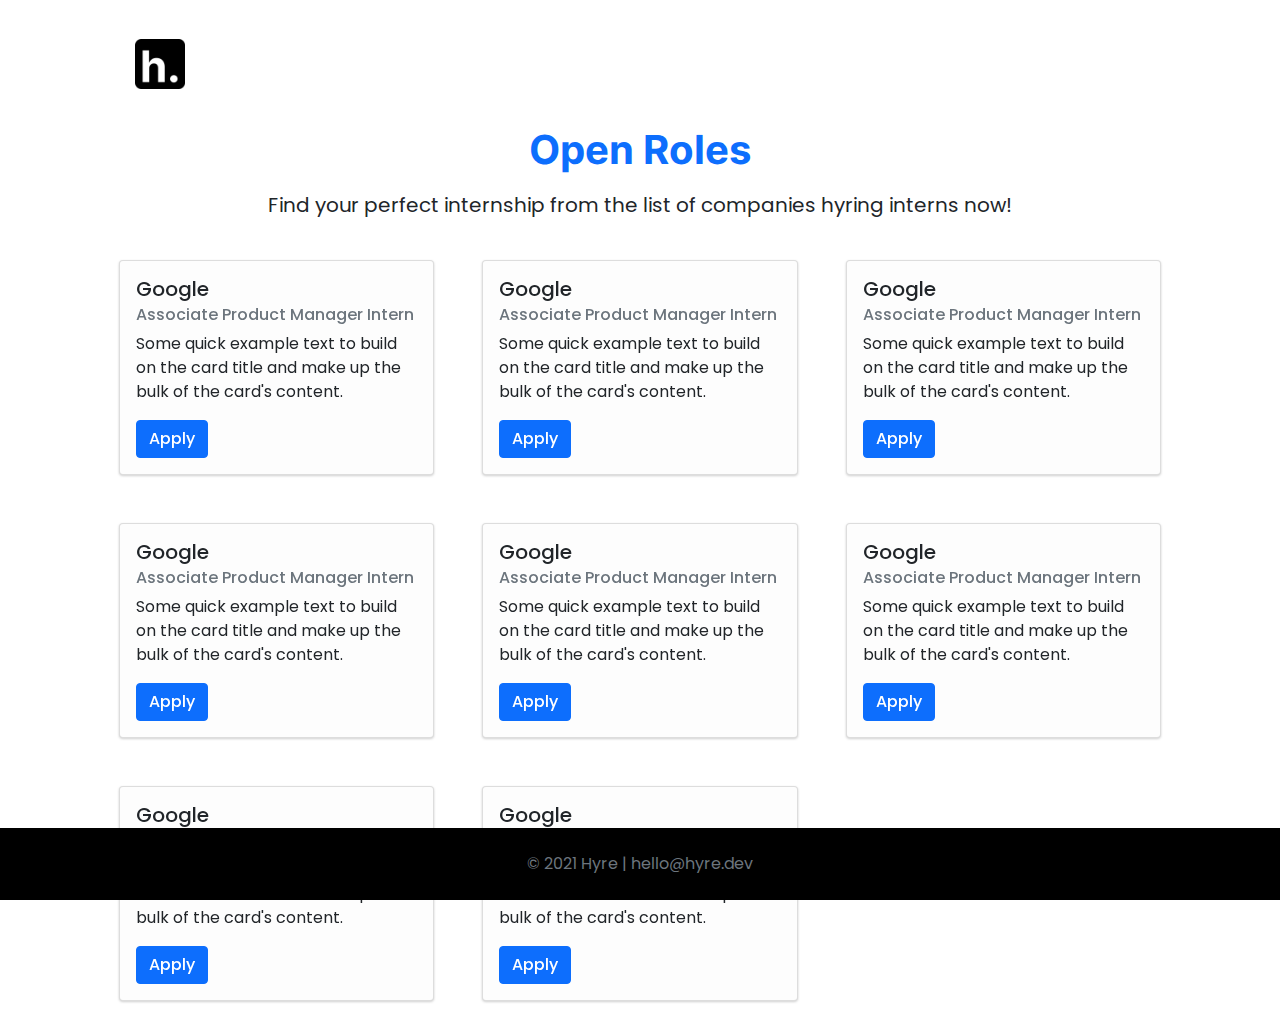
==== apply.html @ 90819050 "apply" ====
<!DOCTYPE html>
<html>
    <head>
        <title>Hyre</title>
        <meta charset="utf-8">
        <meta name="viewport" content="width=device-width, initial-scale=1, shrink-to-fit=no">
        <link rel="stylesheet" href="static/css/bootstrap.min.css">
        <link rel="stylesheet" href="static/css/bootstrap-grid.min.css">
        <link rel="stylesheet" href="static/css/bootstrap-reboot.min.css">
        <link rel="stylesheet" href="static/css/bootstrap-utilities.min.css">
        <link rel="stylesheet" href="static/css/bootstrap-utilities.rtl.min.css">
        <link rel="stylesheet" href="static/css/bootstrap.rtl.min.css">
        <link rel="stylesheet" href="static/css/style.css">
    </head>
    <body>
        <nav class="navbar navbar-white bg-white container col-xxl-10 pt-2 col-10">
            <a class="navbar-brand" href="#">
              <img src="static/images/favicon.png" width="50" height="50" alt="hyre-logo">
            </a>
        </nav>

        <div>
        <div class="container col-xxl-10 col-10 pt-4">
              <div class="col-lg-12 text-center">
                <h1 class="fw-bold mb-3 open-roles text-primary">Open Roles</h1>
                <p class="lead">Find your perfect internship from the list of companies hyring interns now!</p>
            </div>
          </div>

          <div class="container col-xxl-10 pt-4 col-10 mb-3 pb-3">
            <div class="row flex-lg-row align-items-center g-5">

              <div class="col-lg-4 col-sm-6">
                <div class="card">
                    <div class="card-body">
                      <h5 class="card-title">Google</h5>
                      <h6 class="card-subtitle mb-2 text-muted">Associate Product Manager Intern</h6>
                      <p class="card-text">Some quick example text to build on the card title and make up the bulk of the card's content.</p>
                      <a href="#" class="card-link btn btn-primary">Apply</a>
                    </div>
                  </div>
              </div>

              <div class="col-lg-4 col-sm-6">
                <div class="card">
                    <div class="card-body">
                      <h5 class="card-title">Google</h5>
                      <h6 class="card-subtitle mb-2 text-muted">Associate Product Manager Intern</h6>
                      <p class="card-text">Some quick example text to build on the card title and make up the bulk of the card's content.</p>
                      <a href="#" class="card-link btn btn-primary">Apply</a>
                    </div>
                  </div>
              </div>

              <div class="col-lg-4 col-sm-6">
                <div class="card">
                    <div class="card-body">
                      <h5 class="card-title">Google</h5>
                      <h6 class="card-subtitle mb-2 text-muted">Associate Product Manager Intern</h6>
                      <p class="card-text">Some quick example text to build on the card title and make up the bulk of the card's content.</p>
                      <a href="#" class="card-link btn btn-primary">Apply</a>
                    </div>
                  </div>
              </div>

              <div class="col-lg-4 col-sm-6">
                <div class="card">
                    <div class="card-body">
                      <h5 class="card-title">Google</h5>
                      <h6 class="card-subtitle mb-2 text-muted">Associate Product Manager Intern</h6>
                      <p class="card-text">Some quick example text to build on the card title and make up the bulk of the card's content.</p>
                      <a href="#" class="card-link btn btn-primary">Apply</a>
                    </div>
                  </div>
              </div>

              <div class="col-lg-4 col-sm-6">
                <div class="card">
                    <div class="card-body">
                      <h5 class="card-title">Google</h5>
                      <h6 class="card-subtitle mb-2 text-muted">Associate Product Manager Intern</h6>
                      <p class="card-text">Some quick example text to build on the card title and make up the bulk of the card's content.</p>
                      <a href="#" class="card-link btn btn-primary">Apply</a>
                    </div>
                  </div>
              </div>

              <div class="col-lg-4 col-sm-6">
                <div class="card">
                    <div class="card-body">
                      <h5 class="card-title">Google</h5>
                      <h6 class="card-subtitle mb-2 text-muted">Associate Product Manager Intern</h6>
                      <p class="card-text">Some quick example text to build on the card title and make up the bulk of the card's content.</p>
                      <a href="#" class="card-link btn btn-primary">Apply</a>
                    </div>
                  </div>
              </div>

              <div class="col-lg-4 col-sm-6">
                <div class="card">
                    <div class="card-body">
                      <h5 class="card-title">Google</h5>
                      <h6 class="card-subtitle mb-2 text-muted">Associate Product Manager Intern</h6>
                      <p class="card-text">Some quick example text to build on the card title and make up the bulk of the card's content.</p>
                      <a href="#" class="card-link btn btn-primary">Apply</a>
                    </div>
                  </div>
              </div>

              <div class="col-lg-4 col-sm-6">
                <div class="card">
                    <div class="card-body">
                      <h5 class="card-title">Google</h5>
                      <h6 class="card-subtitle mb-2 text-muted">Associate Product Manager Intern</h6>
                      <p class="card-text">Some quick example text to build on the card title and make up the bulk of the card's content.</p>
                      <a href="#" class="card-link btn btn-primary">Apply</a>
                    </div>
                  </div>
              </div>
            
            </div>
          </div>
        </div>

        <div class="col-12 col-sm-12 ">
        <footer class="text-center footer text-lg-start bg-black text-muted">
            <div class="text-center p-4">
                 © 2021 Hyre | hello@hyre.dev
            </div>
        </footer>
    </div>
    </body>
</html>
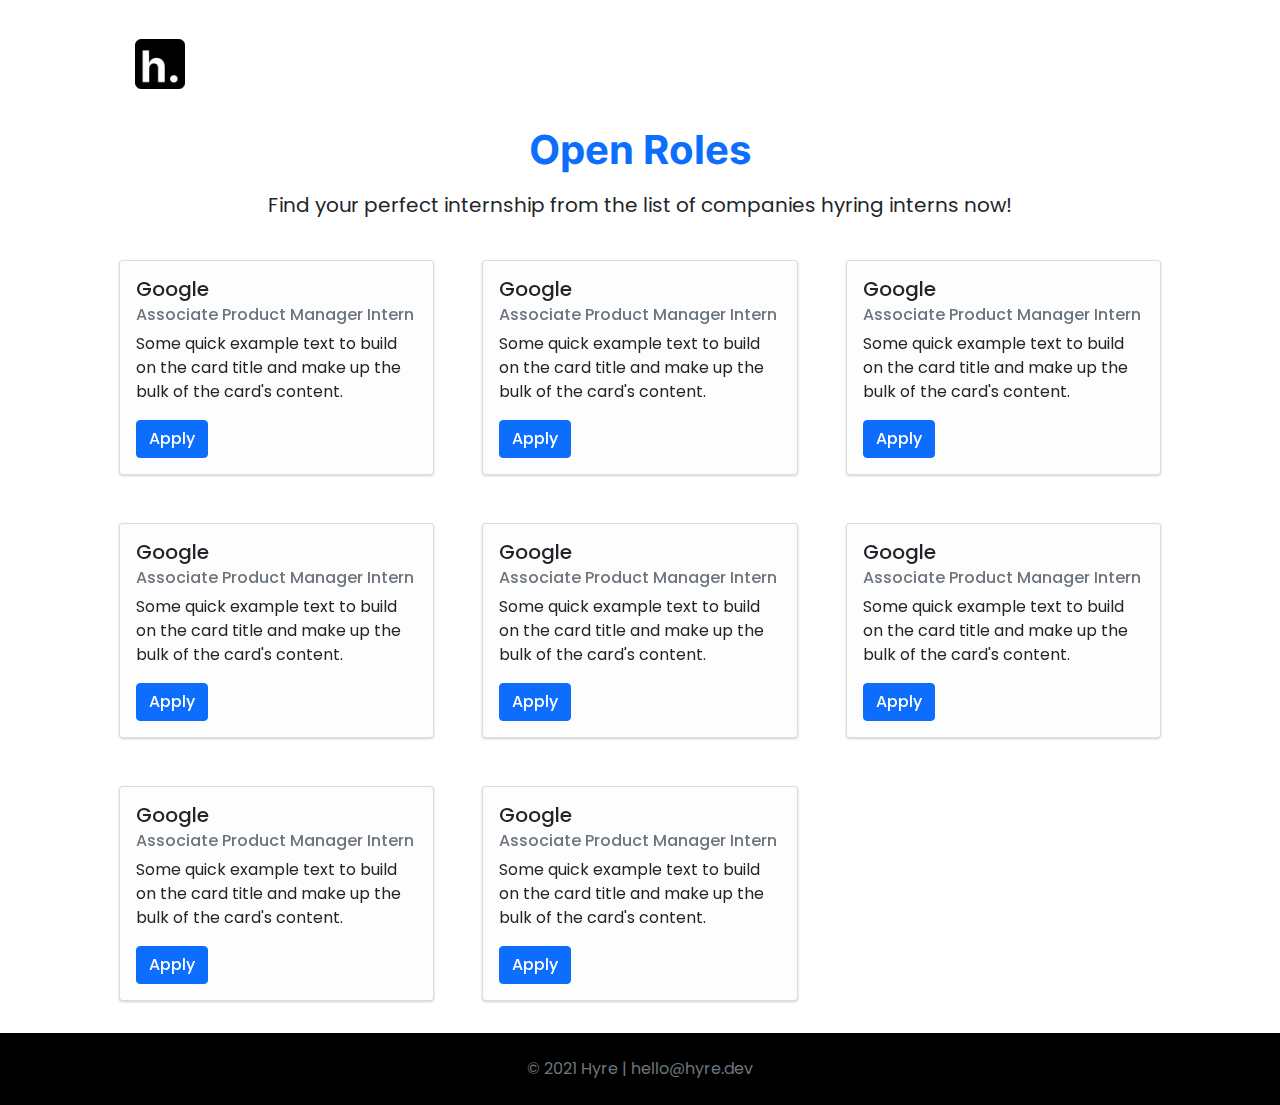
==== commit 8d97df58: "Fix footer overlapping main content." ====
--- a/apply.html
+++ b/apply.html
@@ -1,133 +1,144 @@
 <!DOCTYPE html>
 <html>
-    <head>
-        <title>Hyre</title>
-        <meta charset="utf-8">
-        <meta name="viewport" content="width=device-width, initial-scale=1, shrink-to-fit=no">
-        <link rel="stylesheet" href="static/css/bootstrap.min.css">
-        <link rel="stylesheet" href="static/css/bootstrap-grid.min.css">
-        <link rel="stylesheet" href="static/css/bootstrap-reboot.min.css">
-        <link rel="stylesheet" href="static/css/bootstrap-utilities.min.css">
-        <link rel="stylesheet" href="static/css/bootstrap-utilities.rtl.min.css">
-        <link rel="stylesheet" href="static/css/bootstrap.rtl.min.css">
-        <link rel="stylesheet" href="static/css/style.css">
-    </head>
-    <body>
-        <nav class="navbar navbar-white bg-white container col-xxl-10 pt-2 col-10">
-            <a class="navbar-brand" href="#">
-              <img src="static/images/favicon.png" width="50" height="50" alt="hyre-logo">
-            </a>
-        </nav>
 
-        <div>
-        <div class="container col-xxl-10 col-10 pt-4">
-              <div class="col-lg-12 text-center">
-                <h1 class="fw-bold mb-3 open-roles text-primary">Open Roles</h1>
-                <p class="lead">Find your perfect internship from the list of companies hyring interns now!</p>
-            </div>
-          </div>
+<head>
+  <title>Hyre</title>
+  <meta charset="utf-8">
+  <meta name="viewport" content="width=device-width, initial-scale=1, shrink-to-fit=no">
+  <link rel="stylesheet" href="static/css/bootstrap.min.css">
+  <link rel="stylesheet" href="static/css/bootstrap-grid.min.css">
+  <link rel="stylesheet" href="static/css/bootstrap-reboot.min.css">
+  <link rel="stylesheet" href="static/css/bootstrap-utilities.min.css">
+  <link rel="stylesheet" href="static/css/bootstrap-utilities.rtl.min.css">
+  <link rel="stylesheet" href="static/css/bootstrap.rtl.min.css">
+  <link rel="stylesheet" href="static/css/style.css">
+</head>
 
-          <div class="container col-xxl-10 pt-4 col-10 mb-3 pb-3">
-            <div class="row flex-lg-row align-items-center g-5">
+<body>
+  <nav class="navbar navbar-white bg-white container col-xxl-10 pt-2 col-10">
+    <a class="navbar-brand" href="#">
+      <img src="static/images/favicon.png" width="50" height="50" alt="hyre-logo">
+    </a>
+  </nav>
 
-              <div class="col-lg-4 col-sm-6">
-                <div class="card">
-                    <div class="card-body">
-                      <h5 class="card-title">Google</h5>
-                      <h6 class="card-subtitle mb-2 text-muted">Associate Product Manager Intern</h6>
-                      <p class="card-text">Some quick example text to build on the card title and make up the bulk of the card's content.</p>
-                      <a href="#" class="card-link btn btn-primary">Apply</a>
-                    </div>
-                  </div>
-              </div>
+  <div>
+    <div class="container col-xxl-10 col-10 pt-4">
+      <div class="col-lg-12 text-center">
+        <h1 class="fw-bold mb-3 open-roles text-primary">Open Roles</h1>
+        <p class="lead">Find your perfect internship from the list of companies hyring interns now!</p>
+      </div>
+    </div>
 
-              <div class="col-lg-4 col-sm-6">
-                <div class="card">
-                    <div class="card-body">
-                      <h5 class="card-title">Google</h5>
-                      <h6 class="card-subtitle mb-2 text-muted">Associate Product Manager Intern</h6>
-                      <p class="card-text">Some quick example text to build on the card title and make up the bulk of the card's content.</p>
-                      <a href="#" class="card-link btn btn-primary">Apply</a>
-                    </div>
-                  </div>
-              </div>
+    <div class="container col-xxl-10 pt-4 col-10 mb-3 pb-3">
+      <div class="row flex-lg-row align-items-center g-5">
 
-              <div class="col-lg-4 col-sm-6">
-                <div class="card">
-                    <div class="card-body">
-                      <h5 class="card-title">Google</h5>
-                      <h6 class="card-subtitle mb-2 text-muted">Associate Product Manager Intern</h6>
-                      <p class="card-text">Some quick example text to build on the card title and make up the bulk of the card's content.</p>
-                      <a href="#" class="card-link btn btn-primary">Apply</a>
-                    </div>
-                  </div>
-              </div>
-
-              <div class="col-lg-4 col-sm-6">
-                <div class="card">
-                    <div class="card-body">
-                      <h5 class="card-title">Google</h5>
-                      <h6 class="card-subtitle mb-2 text-muted">Associate Product Manager Intern</h6>
-                      <p class="card-text">Some quick example text to build on the card title and make up the bulk of the card's content.</p>
-                      <a href="#" class="card-link btn btn-primary">Apply</a>
-                    </div>
-                  </div>
-              </div>
-
-              <div class="col-lg-4 col-sm-6">
-                <div class="card">
-                    <div class="card-body">
-                      <h5 class="card-title">Google</h5>
-                      <h6 class="card-subtitle mb-2 text-muted">Associate Product Manager Intern</h6>
-                      <p class="card-text">Some quick example text to build on the card title and make up the bulk of the card's content.</p>
-                      <a href="#" class="card-link btn btn-primary">Apply</a>
-                    </div>
-                  </div>
-              </div>
-
-              <div class="col-lg-4 col-sm-6">
-                <div class="card">
-                    <div class="card-body">
-                      <h5 class="card-title">Google</h5>
-                      <h6 class="card-subtitle mb-2 text-muted">Associate Product Manager Intern</h6>
-                      <p class="card-text">Some quick example text to build on the card title and make up the bulk of the card's content.</p>
-                      <a href="#" class="card-link btn btn-primary">Apply</a>
-                    </div>
-                  </div>
-              </div>
-
-              <div class="col-lg-4 col-sm-6">
-                <div class="card">
-                    <div class="card-body">
-                      <h5 class="card-title">Google</h5>
-                      <h6 class="card-subtitle mb-2 text-muted">Associate Product Manager Intern</h6>
-                      <p class="card-text">Some quick example text to build on the card title and make up the bulk of the card's content.</p>
-                      <a href="#" class="card-link btn btn-primary">Apply</a>
-                    </div>
-                  </div>
-              </div>
-
-              <div class="col-lg-4 col-sm-6">
-                <div class="card">
-                    <div class="card-body">
-                      <h5 class="card-title">Google</h5>
-                      <h6 class="card-subtitle mb-2 text-muted">Associate Product Manager Intern</h6>
-                      <p class="card-text">Some quick example text to build on the card title and make up the bulk of the card's content.</p>
-                      <a href="#" class="card-link btn btn-primary">Apply</a>
-                    </div>
-                  </div>
-              </div>
-            
+        <div class="col-lg-4 col-sm-6">
+          <div class="card">
+            <div class="card-body">
+              <h5 class="card-title">Google</h5>
+              <h6 class="card-subtitle mb-2 text-muted">Associate Product Manager Intern</h6>
+              <p class="card-text">Some quick example text to build on the card title and make up the bulk of the card's
+                content.</p>
+              <a href="#" class="card-link btn btn-primary">Apply</a>
             </div>
           </div>
         </div>
 
-        <div class="col-12 col-sm-12 ">
-        <footer class="text-center footer text-lg-start bg-black text-muted">
-            <div class="text-center p-4">
-                 © 2021 Hyre | hello@hyre.dev
+        <div class="col-lg-4 col-sm-6">
+          <div class="card">
+            <div class="card-body">
+              <h5 class="card-title">Google</h5>
+              <h6 class="card-subtitle mb-2 text-muted">Associate Product Manager Intern</h6>
+              <p class="card-text">Some quick example text to build on the card title and make up the bulk of the card's
+                content.</p>
+              <a href="#" class="card-link btn btn-primary">Apply</a>
             </div>
-        </footer>
+          </div>
+        </div>
+
+        <div class="col-lg-4 col-sm-6">
+          <div class="card">
+            <div class="card-body">
+              <h5 class="card-title">Google</h5>
+              <h6 class="card-subtitle mb-2 text-muted">Associate Product Manager Intern</h6>
+              <p class="card-text">Some quick example text to build on the card title and make up the bulk of the card's
+                content.</p>
+              <a href="#" class="card-link btn btn-primary">Apply</a>
+            </div>
+          </div>
+        </div>
+
+        <div class="col-lg-4 col-sm-6">
+          <div class="card">
+            <div class="card-body">
+              <h5 class="card-title">Google</h5>
+              <h6 class="card-subtitle mb-2 text-muted">Associate Product Manager Intern</h6>
+              <p class="card-text">Some quick example text to build on the card title and make up the bulk of the card's
+                content.</p>
+              <a href="#" class="card-link btn btn-primary">Apply</a>
+            </div>
+          </div>
+        </div>
+
+        <div class="col-lg-4 col-sm-6">
+          <div class="card">
+            <div class="card-body">
+              <h5 class="card-title">Google</h5>
+              <h6 class="card-subtitle mb-2 text-muted">Associate Product Manager Intern</h6>
+              <p class="card-text">Some quick example text to build on the card title and make up the bulk of the card's
+                content.</p>
+              <a href="#" class="card-link btn btn-primary">Apply</a>
+            </div>
+          </div>
+        </div>
+
+        <div class="col-lg-4 col-sm-6">
+          <div class="card">
+            <div class="card-body">
+              <h5 class="card-title">Google</h5>
+              <h6 class="card-subtitle mb-2 text-muted">Associate Product Manager Intern</h6>
+              <p class="card-text">Some quick example text to build on the card title and make up the bulk of the card's
+                content.</p>
+              <a href="#" class="card-link btn btn-primary">Apply</a>
+            </div>
+          </div>
+        </div>
+
+        <div class="col-lg-4 col-sm-6">
+          <div class="card">
+            <div class="card-body">
+              <h5 class="card-title">Google</h5>
+              <h6 class="card-subtitle mb-2 text-muted">Associate Product Manager Intern</h6>
+              <p class="card-text">Some quick example text to build on the card title and make up the bulk of the card's
+                content.</p>
+              <a href="#" class="card-link btn btn-primary">Apply</a>
+            </div>
+          </div>
+        </div>
+
+        <div class="col-lg-4 col-sm-6">
+          <div class="card">
+            <div class="card-body">
+              <h5 class="card-title">Google</h5>
+              <h6 class="card-subtitle mb-2 text-muted">Associate Product Manager Intern</h6>
+              <p class="card-text">Some quick example text to build on the card title and make up the bulk of the card's
+                content.</p>
+              <a href="#" class="card-link btn btn-primary">Apply</a>
+            </div>
+          </div>
+        </div>
+
+      </div>
     </div>
-    </body>
+  </div>
+
+  <div class="col-12 col-sm-12 ">
+    <footer class="mt-auto footer text-center text-lg-start bg-black text-muted">
+      <div class="text-center p-4">
+        © 2021 Hyre | hello@hyre.dev
+      </div>
+    </footer>
+  </div>
+</body>
+
 </html>--- a/static/css/style.css
+++ b/static/css/style.css
@@ -49,9 +49,9 @@
 }
 
 footer{
-    position: fixed;
-    left: 0;
-    bottom: 0;
+    /* position: fixed; */
+    /* left: 0; */
+    /* bottom: 0; */
     width: 100%;
 }
 a{
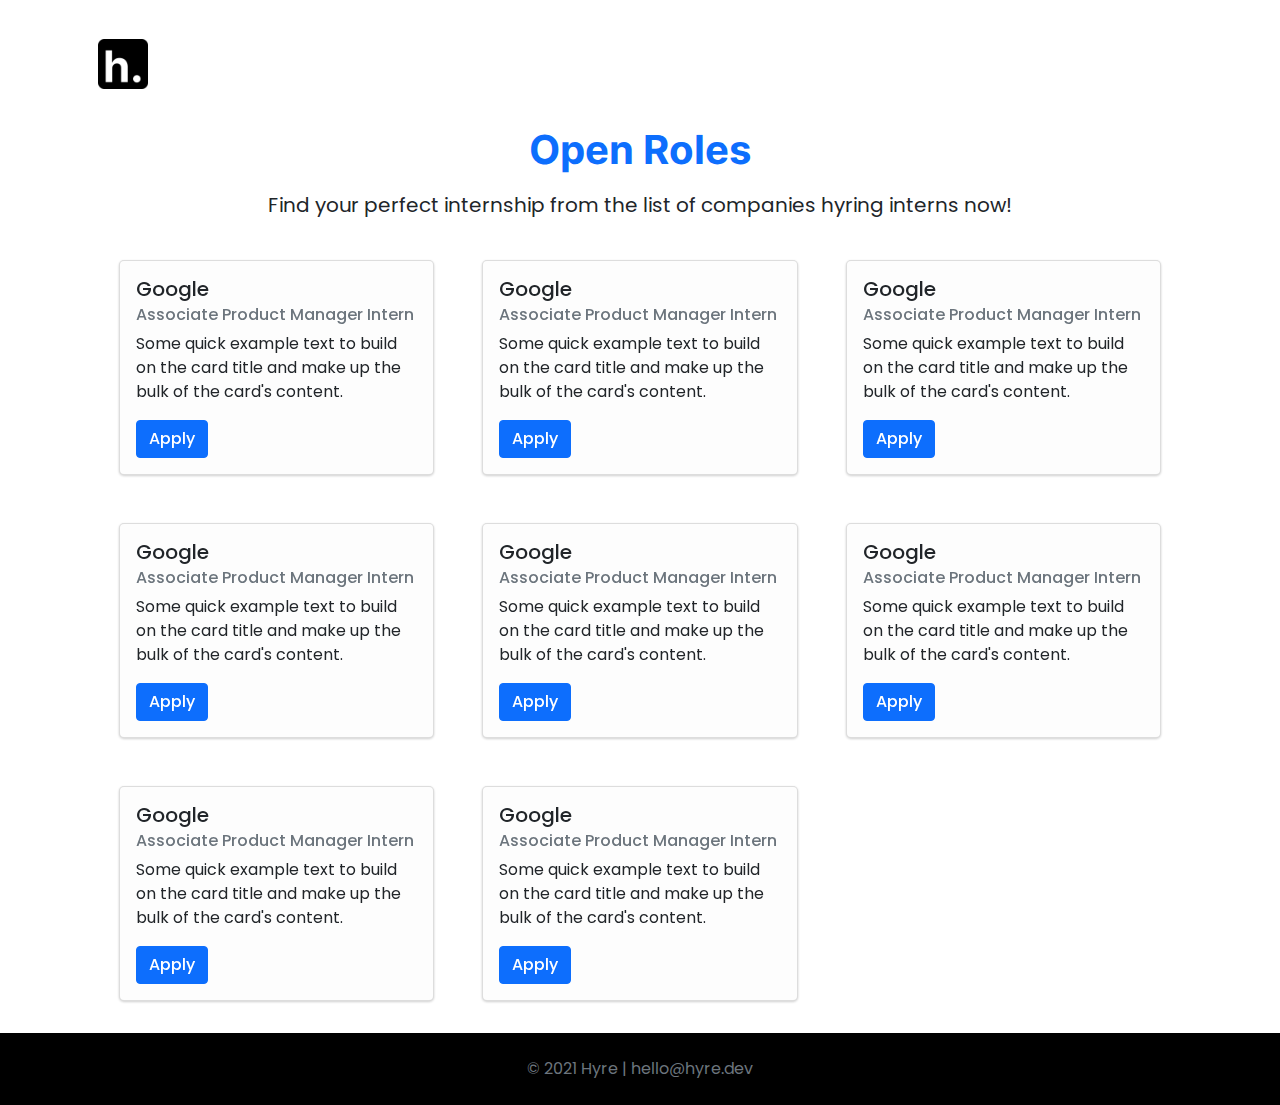
==== commit faddc1a1: "forms" ====
--- a/apply.html
+++ b/apply.html
@@ -14,9 +14,9 @@
   <link rel="stylesheet" href="static/css/style.css">
 </head>
 
-<body>
-  <nav class="navbar navbar-white bg-white container col-xxl-10 pt-2 col-10">
-    <a class="navbar-brand" href="#">
+<body class="min-vh-100 d-flex flex-column justify-content-start">
+  <nav class="navbar navbar-white bg-white container col-xxl-11 pt-2 col-11">
+    <a class="navbar-brand" href="https://dev.hyre.dev">
       <img src="static/images/favicon.png" width="50" height="50" alt="hyre-logo">
     </a>
   </nav>
@@ -132,8 +132,8 @@
     </div>
   </div>
 
-  <div class="col-12 col-sm-12 ">
-    <footer class="mt-auto footer text-center text-lg-start bg-black text-muted">
+  <div class="col-12 col-sm-12 mt-auto">
+    <footer class="footer text-center text-lg-start bg-black text-muted">
       <div class="text-center p-4">
         © 2021 Hyre | hello@hyre.dev
       </div>
--- a/static/css/style.css
+++ b/static/css/style.css
@@ -49,9 +49,9 @@
 }
 
 footer{
-    /* position: fixed; */
-    /* left: 0; */
-    /* bottom: 0; */
+    /* position: absolute; 
+    left: 0;
+    bottom: 0; */
     width: 100%;
 }
 a{
@@ -64,6 +64,6 @@
 .card{
     font-family: Poppins;
     background-color: #FDFDFD;
-    border-radius: 5x;
+    border-radius: 5px;
     filter: drop-shadow(0px 1px 1px #CFCFCF);
 }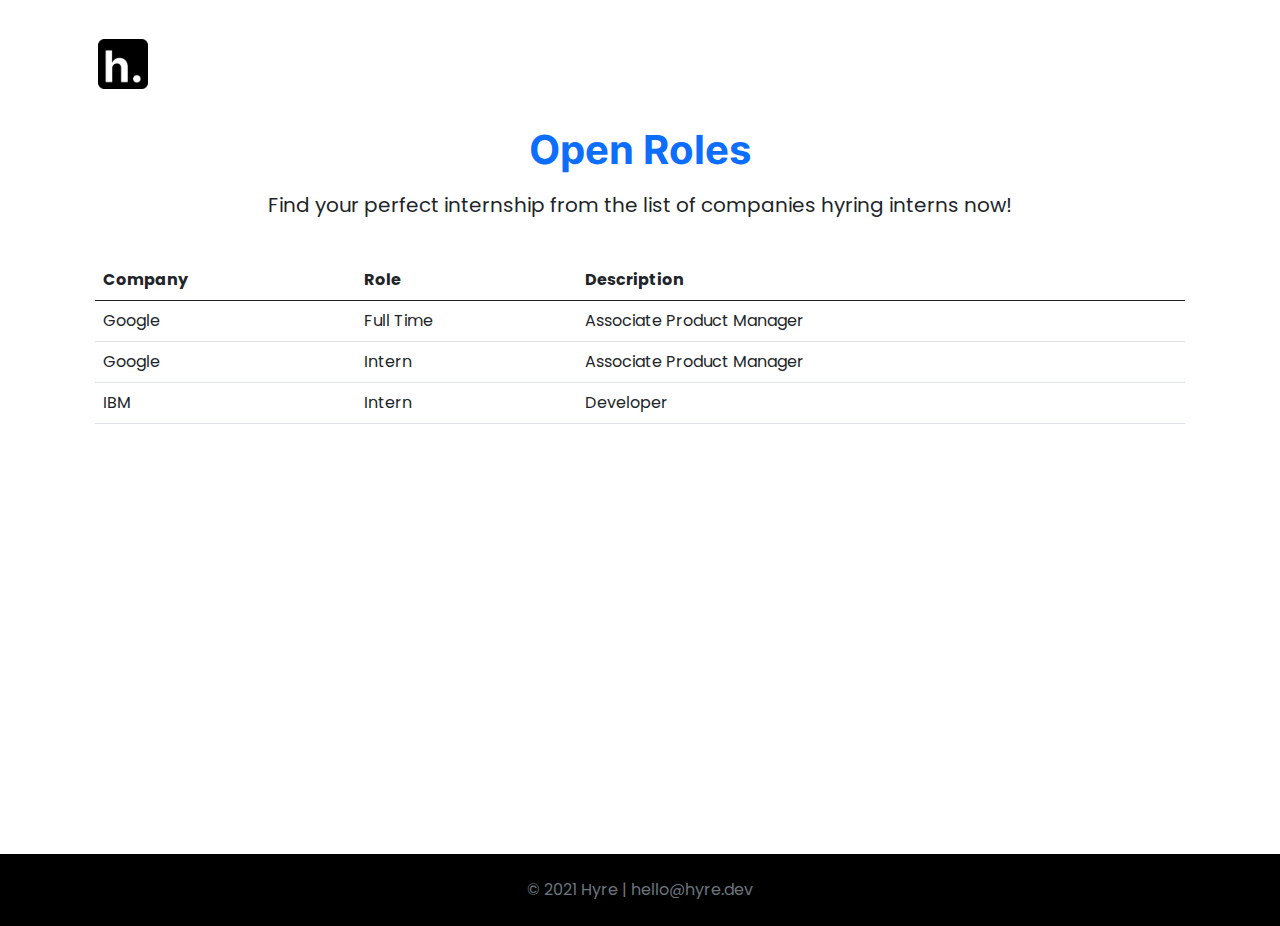
==== commit f7288581: "layout init" ====
--- a/apply.html
+++ b/apply.html
@@ -32,101 +32,36 @@
     <div class="container col-xxl-10 pt-4 col-10 mb-3 pb-3">
       <div class="row flex-lg-row align-items-center g-5">
 
-        <div class="col-lg-4 col-sm-6">
-          <div class="card">
-            <div class="card-body">
-              <h5 class="card-title">Google</h5>
-              <h6 class="card-subtitle mb-2 text-muted">Associate Product Manager Intern</h6>
-              <p class="card-text">Some quick example text to build on the card title and make up the bulk of the card's
-                content.</p>
-              <a href="#" class="card-link btn btn-primary">Apply</a>
-            </div>
-          </div>
-        </div>
+       
+        <table class="table">
+          <thead class="thead-dark">
+            <tr>
+              <th scope="col">Company</th>
+              <th scope="col">Role</th>
+              <th scope="col">Description</th>
+            </tr>
+          </thead>
+          <tbody>
+            <tr>
+              <td>Google</td>
+              <td>Full Time</td>
+              <td>Associate Product Manager</td>
+            </tr>
+            <tr>
+              <td>Google</td>
+              <td>Intern</td>
+              <td>Associate Product Manager</td>
+            </tr>
+            <tr>
+              <td>IBM</td>
+              <td>Intern</td>
+              <td>Developer</td>
+            </tr>
+          </tbody>
+        </table>
+      
 
-        <div class="col-lg-4 col-sm-6">
-          <div class="card">
-            <div class="card-body">
-              <h5 class="card-title">Google</h5>
-              <h6 class="card-subtitle mb-2 text-muted">Associate Product Manager Intern</h6>
-              <p class="card-text">Some quick example text to build on the card title and make up the bulk of the card's
-                content.</p>
-              <a href="#" class="card-link btn btn-primary">Apply</a>
-            </div>
-          </div>
-        </div>
-
-        <div class="col-lg-4 col-sm-6">
-          <div class="card">
-            <div class="card-body">
-              <h5 class="card-title">Google</h5>
-              <h6 class="card-subtitle mb-2 text-muted">Associate Product Manager Intern</h6>
-              <p class="card-text">Some quick example text to build on the card title and make up the bulk of the card's
-                content.</p>
-              <a href="#" class="card-link btn btn-primary">Apply</a>
-            </div>
-          </div>
-        </div>
-
-        <div class="col-lg-4 col-sm-6">
-          <div class="card">
-            <div class="card-body">
-              <h5 class="card-title">Google</h5>
-              <h6 class="card-subtitle mb-2 text-muted">Associate Product Manager Intern</h6>
-              <p class="card-text">Some quick example text to build on the card title and make up the bulk of the card's
-                content.</p>
-              <a href="#" class="card-link btn btn-primary">Apply</a>
-            </div>
-          </div>
-        </div>
-
-        <div class="col-lg-4 col-sm-6">
-          <div class="card">
-            <div class="card-body">
-              <h5 class="card-title">Google</h5>
-              <h6 class="card-subtitle mb-2 text-muted">Associate Product Manager Intern</h6>
-              <p class="card-text">Some quick example text to build on the card title and make up the bulk of the card's
-                content.</p>
-              <a href="#" class="card-link btn btn-primary">Apply</a>
-            </div>
-          </div>
-        </div>
-
-        <div class="col-lg-4 col-sm-6">
-          <div class="card">
-            <div class="card-body">
-              <h5 class="card-title">Google</h5>
-              <h6 class="card-subtitle mb-2 text-muted">Associate Product Manager Intern</h6>
-              <p class="card-text">Some quick example text to build on the card title and make up the bulk of the card's
-                content.</p>
-              <a href="#" class="card-link btn btn-primary">Apply</a>
-            </div>
-          </div>
-        </div>
-
-        <div class="col-lg-4 col-sm-6">
-          <div class="card">
-            <div class="card-body">
-              <h5 class="card-title">Google</h5>
-              <h6 class="card-subtitle mb-2 text-muted">Associate Product Manager Intern</h6>
-              <p class="card-text">Some quick example text to build on the card title and make up the bulk of the card's
-                content.</p>
-              <a href="#" class="card-link btn btn-primary">Apply</a>
-            </div>
-          </div>
-        </div>
-
-        <div class="col-lg-4 col-sm-6">
-          <div class="card">
-            <div class="card-body">
-              <h5 class="card-title">Google</h5>
-              <h6 class="card-subtitle mb-2 text-muted">Associate Product Manager Intern</h6>
-              <p class="card-text">Some quick example text to build on the card title and make up the bulk of the card's
-                content.</p>
-              <a href="#" class="card-link btn btn-primary">Apply</a>
-            </div>
-          </div>
-        </div>
+      
 
       </div>
     </div>
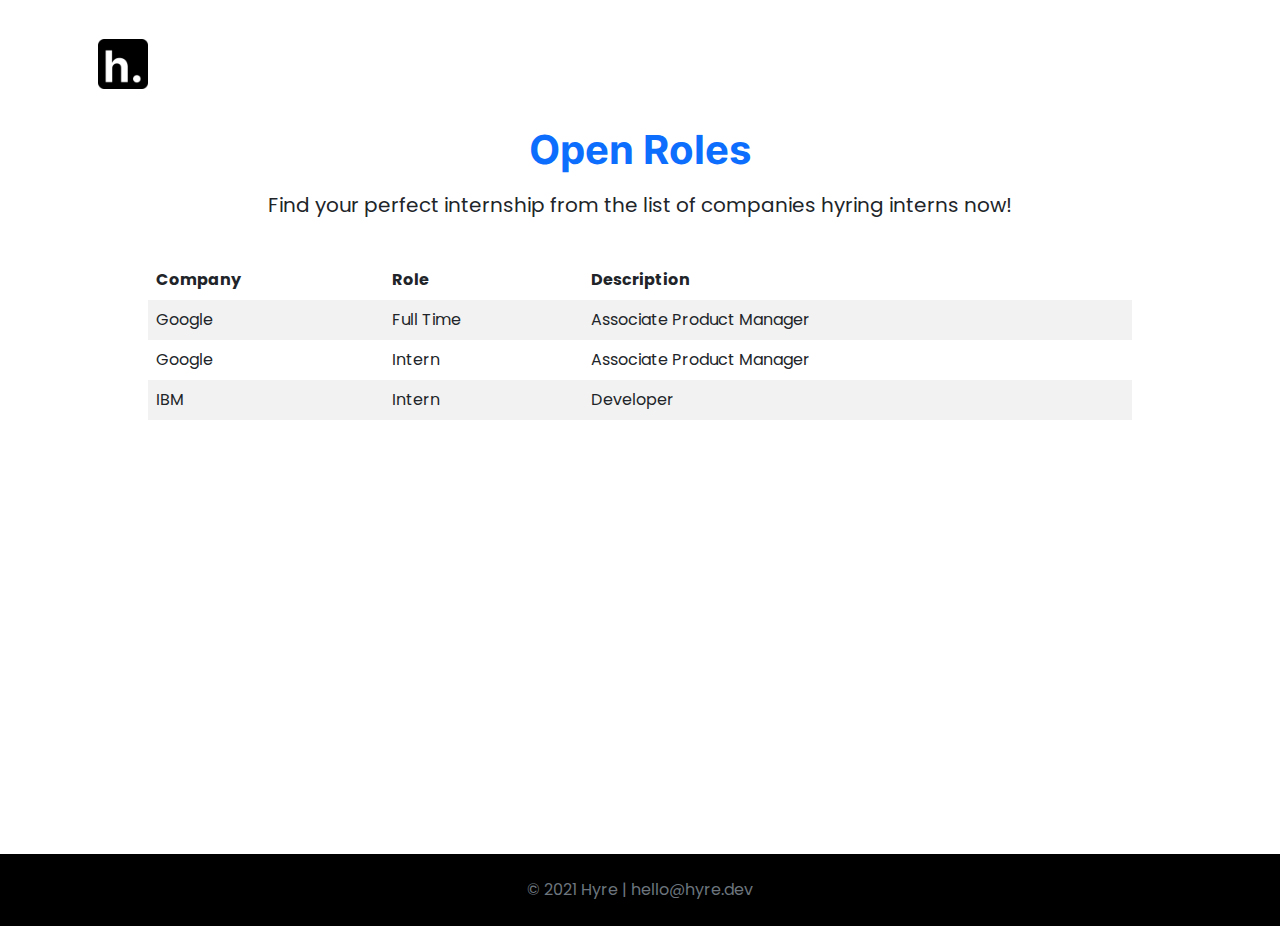
==== commit 94ca7b4f: "layout" ====
--- a/apply.html
+++ b/apply.html
@@ -29,11 +29,10 @@
       </div>
     </div>
 
-    <div class="container col-xxl-10 pt-4 col-10 mb-3 pb-3">
+    <div class="container col-xxl-9 pt-4 col-9 mb-3 pb-3">
       <div class="row flex-lg-row align-items-center g-5">
 
-       
-        <table class="table">
+        <table class="table table-striped table-borderless">
           <thead class="thead-dark">
             <tr>
               <th scope="col">Company</th>
@@ -42,27 +41,26 @@
             </tr>
           </thead>
           <tbody>
-            <tr>
-              <td>Google</td>
+            <tr class="highlight">
+              <td class="company">Google</td>
               <td>Full Time</td>
               <td>Associate Product Manager</td>
             </tr>
-            <tr>
-              <td>Google</td>
+            <tr class="highlight">
+              <td class="company">Google</td>
               <td>Intern</td>
               <td>Associate Product Manager</td>
             </tr>
-            <tr>
-              <td>IBM</td>
+            <tr class="highlight">
+              <td class="company">IBM</td>
               <td>Intern</td>
               <td>Developer</td>
             </tr>
           </tbody>
         </table>
-      
 
-      
 
+        
       </div>
     </div>
   </div>
--- a/static/css/style.css
+++ b/static/css/style.css
@@ -66,4 +66,14 @@
     background-color: #FDFDFD;
     border-radius: 5px;
     filter: drop-shadow(0px 1px 1px #CFCFCF);
+}
+.highlight:hover{
+    -webkit-transition: background-color .4s; /* Safari */
+    transition: background-color .4s;
+    background-color: #0d6efd;
+    color: white !important;
+}
+.company:hover{
+    cursor: pointer;
+    text-decoration: underline;
 }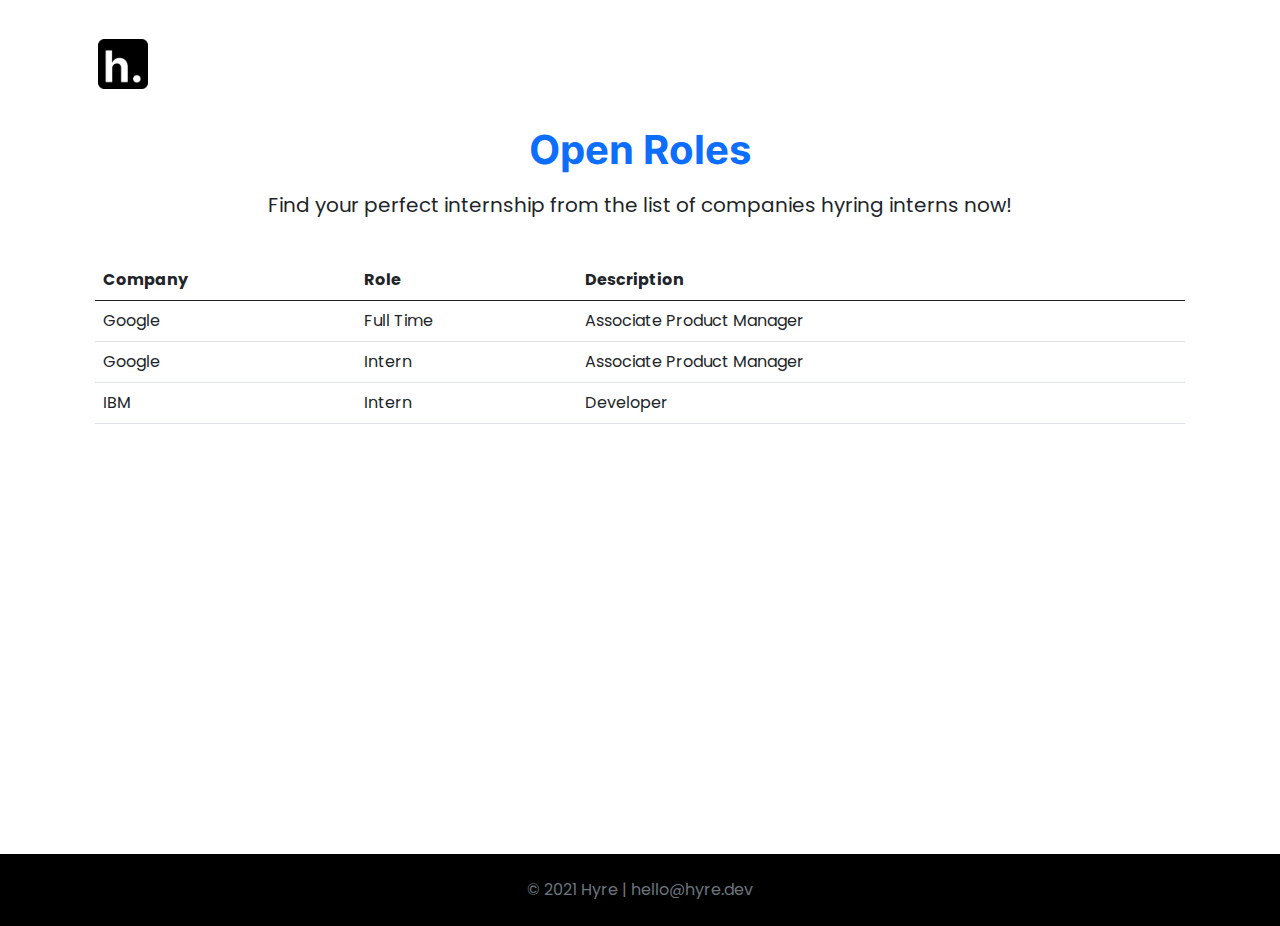
==== commit 7515d4a9: "comflict" ====
--- a/apply.html
+++ b/apply.html
@@ -29,10 +29,11 @@
       </div>
     </div>
 
-    <div class="container col-xxl-9 pt-4 col-9 mb-3 pb-3">
+    <div class="container col-xxl-10 pt-4 col-10 mb-3 pb-3">
       <div class="row flex-lg-row align-items-center g-5">
 
-        <table class="table table-striped table-borderless">
+       
+        <table class="table">
           <thead class="thead-dark">
             <tr>
               <th scope="col">Company</th>
@@ -41,24 +42,26 @@
             </tr>
           </thead>
           <tbody>
-            <tr class="highlight">
-              <td class="company">Google</td>
+            <tr>
+              <td>Google</td>
               <td>Full Time</td>
               <td>Associate Product Manager</td>
             </tr>
-            <tr class="highlight">
-              <td class="company">Google</td>
+            <tr>
+              <td>Google</td>
               <td>Intern</td>
               <td>Associate Product Manager</td>
             </tr>
-            <tr class="highlight">
-              <td class="company">IBM</td>
+            <tr>
+              <td>IBM</td>
               <td>Intern</td>
               <td>Developer</td>
             </tr>
           </tbody>
         </table>
+      
 
+      
 
         
       </div>
